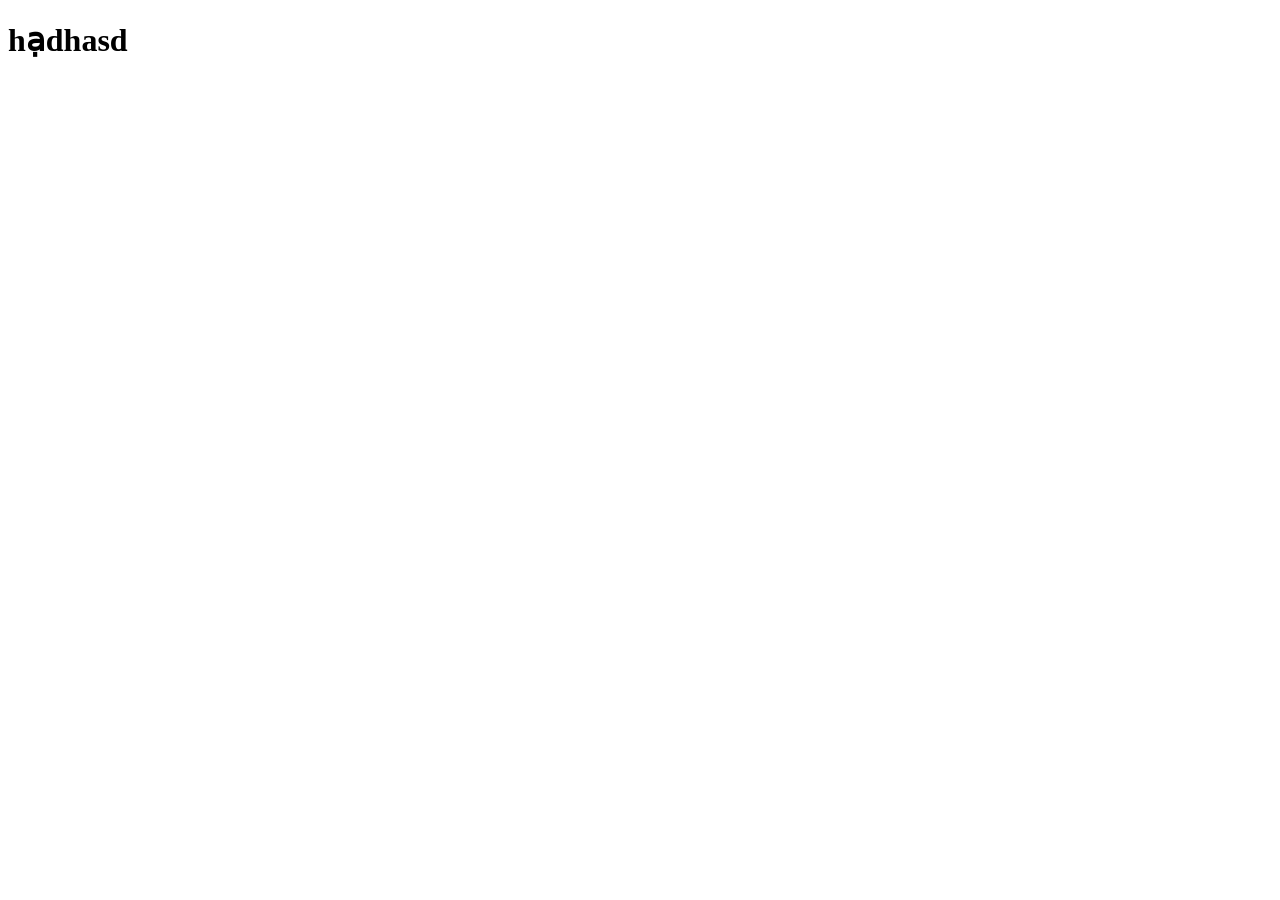
==== index.html @ e0538d57 "first commit" ====
<!DOCTYPE html>
<html lang="en">
<head>
    <meta charset="UTF-8">
    <meta name="viewport" content="width=device-width, initial-scale=1.0">
    <link rel="icon" type="image/x-icon" href="/favicon.ico">
    <link rel="stylesheet" href="style.css">
    <title>Quan caphe</title>
</head>
<body>
    <h1>hạdhasd</h1>
</body>
</html>
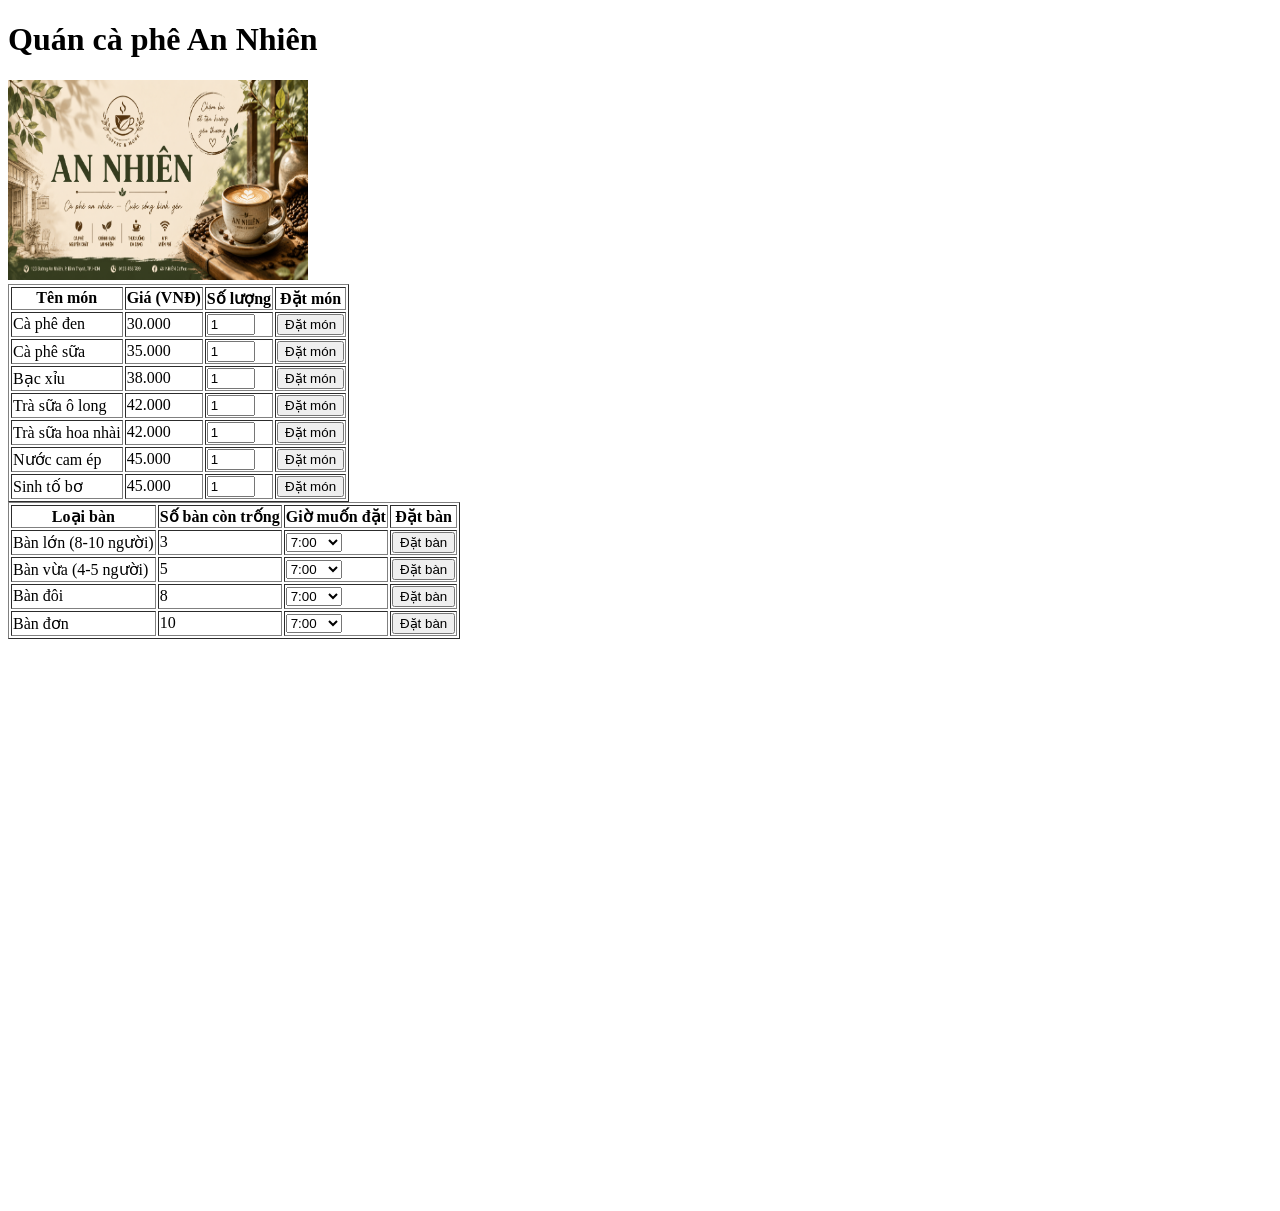
==== commit cd203eef: "ui quan" ====
--- a/index.html
+++ b/index.html
@@ -4,10 +4,179 @@
     <meta charset="UTF-8">
     <meta name="viewport" content="width=device-width, initial-scale=1.0">
     <link rel="icon" type="image/x-icon" href="/favicon.ico">
-    <link rel="stylesheet" href="style.css">
+    <link rel="stylesheet" href="./style/style.css"> 
     <title>Quan caphe</title>
 </head>
 <body>
-    <h1>hạdhasd</h1>
+    <h1>Quán cà phê An Nhiên</h1>
+    <img src="./images/ChatGPT Image 00_22_15 13 thg 7, 2026.png" alt="Banner quán An Nhiên" width="300" height="200">
+    <table border="1">
+  <thead>
+    <tr>
+      <th>Tên món</th>
+      <th>Giá (VNĐ)</th>
+      <th>Số lượng</th>
+      <th>Đặt món</th>
+    </tr>
+  </thead>
+  <tbody>
+    <tr>
+      <td>Cà phê đen</td>
+      <td>30.000</td>
+      <td><input type="number" name="soluong" min="1" max="99" value="1"></td>
+      <td><button type="button">Đặt món</button></td>
+    </tr>
+    <tr>
+      <td>Cà phê sữa</td>
+      <td>35.000</td>
+      <td><input type="number" name="soluong" min="1" max="99" value="1"></td>
+      <td><button type="button">Đặt món</button></td>
+    </tr>
+    <tr>
+      <td>Bạc xỉu</td>
+      <td>38.000</td>
+      <td><input type="number" name="soluong" min="1" max="99" value="1"></td>
+      <td><button type="button">Đặt món</button></td>
+    </tr>
+    <tr>
+      <td>Trà sữa ô long</td>
+      <td>42.000</td>
+      <td><input type="number" name="soluong" min="1" max="99" value="1"></td>
+      <td><button type="button">Đặt món</button></td>
+    </tr>
+    <tr>
+      <td>Trà sữa hoa nhài</td>
+      <td>42.000</td>
+      <td><input type="number" name="soluong" min="1" max="99" value="1"></td>
+      <td><button type="button">Đặt món</button></td>
+    </tr>
+    <tr>
+      <td>Nước cam ép</td>
+      <td>45.000</td>
+      <td><input type="number" name="soluong" min="1" max="99" value="1"></td>
+      <td><button type="button">Đặt món</button</td>
+    </tr>
+    <tr>
+      <td>Sinh tố bơ</td>
+      <td>45.000</td>
+      <td><input type="number" name="soluong" min="1" max="99" value="1"></td>
+      <td><button type="button">Đặt món</button></td>
+    </tr>
+  </tbody>
+</table>
+    <table border="1">
+  <thead>
+    <tr>
+      <th>Loại bàn</th>
+      <th>Số bàn còn trống</th>
+      <th>Giờ muốn đặt</th>
+      <th>Đặt bàn</th>
+    </tr>
+  </thead>
+  <tbody>
+    <tr>
+      <td>Bàn lớn (8-10 người)</td>
+      <td>3</td>
+      <td>
+        <select name="gio_ban_lon">
+          <option value="7:00">7:00</option>
+          <option value="8:00">8:00</option>
+          <option value="9:00">9:00</option>
+          <option value="10:00">10:00</option>
+          <option value="11:00">11:00</option>
+          <option value="12:00">12:00</option>
+          <option value="13:00">13:00</option>
+          <option value="14:00">14:00</option>
+          <option value="15:00">15:00</option>
+          <option value="16:00">16:00</option>
+          <option value="17:00">17:00</option>
+          <option value="18:00">18:00</option>
+          <option value="19:00">19:00</option>
+          <option value="20:00">20:00</option>
+        </select>
+      </td>
+      <td><button type="button">Đặt bàn</button></td>
+    </tr>
+    <tr>
+      <td>Bàn vừa (4-5 người)</td>
+      <td>5</td>
+      <td>
+        <select name="gio_ban_vua">
+          <option value="7:00">7:00</option>
+          <option value="8:00">8:00</option>
+          <option value="9:00">9:00</option>
+          <option value="10:00">10:00</option>
+          <option value="11:00">11:00</option>
+          <option value="12:00">12:00</option>
+          <option value="13:00">13:00</option>
+          <option value="14:00">14:00</option>
+          <option value="15:00">15:00</option>
+          <option value="16:00">16:00</option>
+          <option value="17:00">17:00</option>
+          <option value="18:00">18:00</option>
+          <option value="19:00">19:00</option>
+          <option value="20:00">20:00</option>
+        </select>
+      </td>
+      <td><button type="button">Đặt bàn</button></td>
+    </tr>
+    <tr>
+      <td>Bàn đôi</td>
+      <td>8</td>
+      <td>
+        <select name="gio_ban_doi">
+          <option value="7:00">7:00</option>
+          <option value="8:00">8:00</option>
+          <option value="9:00">9:00</option>
+          <option value="10:00">10:00</option>
+          <option value="11:00">11:00</option>
+          <option value="12:00">12:00</option>
+          <option value="13:00">13:00</option>
+          <option value="14:00">14:00</option>
+          <option value="15:00">15:00</option>
+          <option value="16:00">16:00</option>
+          <option value="17:00">17:00</option>
+          <option value="18:00">18:00</option>
+          <option value="19:00">19:00</option>
+          <option value="20:00">20:00</option>
+        </select>
+      </td>
+      <td><button type="button">Đặt bàn</button></td>
+    </tr>
+    <tr>
+      <td>Bàn đơn</td>
+      <td>10</td>
+      <td>
+        <select name="gio_ban_don">
+          <option value="7:00">7:00</option>
+          <option value="8:00">8:00</option>
+          <option value="9:00">9:00</option>
+          <option value="10:00">10:00</option>
+          <option value="11:00">11:00</option>
+          <option value="12:00">12:00</option>
+          <option value="13:00">13:00</option>
+          <option value="14:00">14:00</option>
+          <option value="15:00">15:00</option>
+          <option value="16:00">16:00</option>
+          <option value="17:00">17:00</option>
+          <option value="18:00">18:00</option>
+          <option value="19:00">19:00</option>
+          <option value="20:00">20:00</option>
+        </select>
+      </td>
+      <td><button type="button">Đặt bàn</button></td>
+    </tr>
+  </tbody>
+</table>
+<iframe 
+  width="315" 
+  height="560" 
+  src="https://www.youtube.com/embed/Jb8xDNSaRTg" 
+  title="Quán cà phê" 
+  frameborder="0" 
+  allow="accelerometer; autoplay; clipboard-write; encrypted-media; gyroscope; picture-in-picture; web-share" 
+  allowfullscreen>
+</iframe>
+<iframe src="https://www.google.com/maps/embed?pb=!1m18!1m12!1m3!1d3918.5155890202504!2d106.67592747480616!3d10.8483343578637!2m3!1f0!2f0!3f0!3m2!1i1024!2i768!4f13.1!3m3!1m2!1s0x317529e485fc9dc5%3A0x37df77ba4df3a7f4!2sThe%20Moods%20Coffee%20%26%20Tea%20Garden!5e0!3m2!1svi!2s!4v1783878378978!5m2!1svi!2s" width="600" height="450" style="border:0;" allowfullscreen="" loading="lazy" referrerpolicy="strict-origin-when-cross-origin"></iframe>
 </body>
 </html>
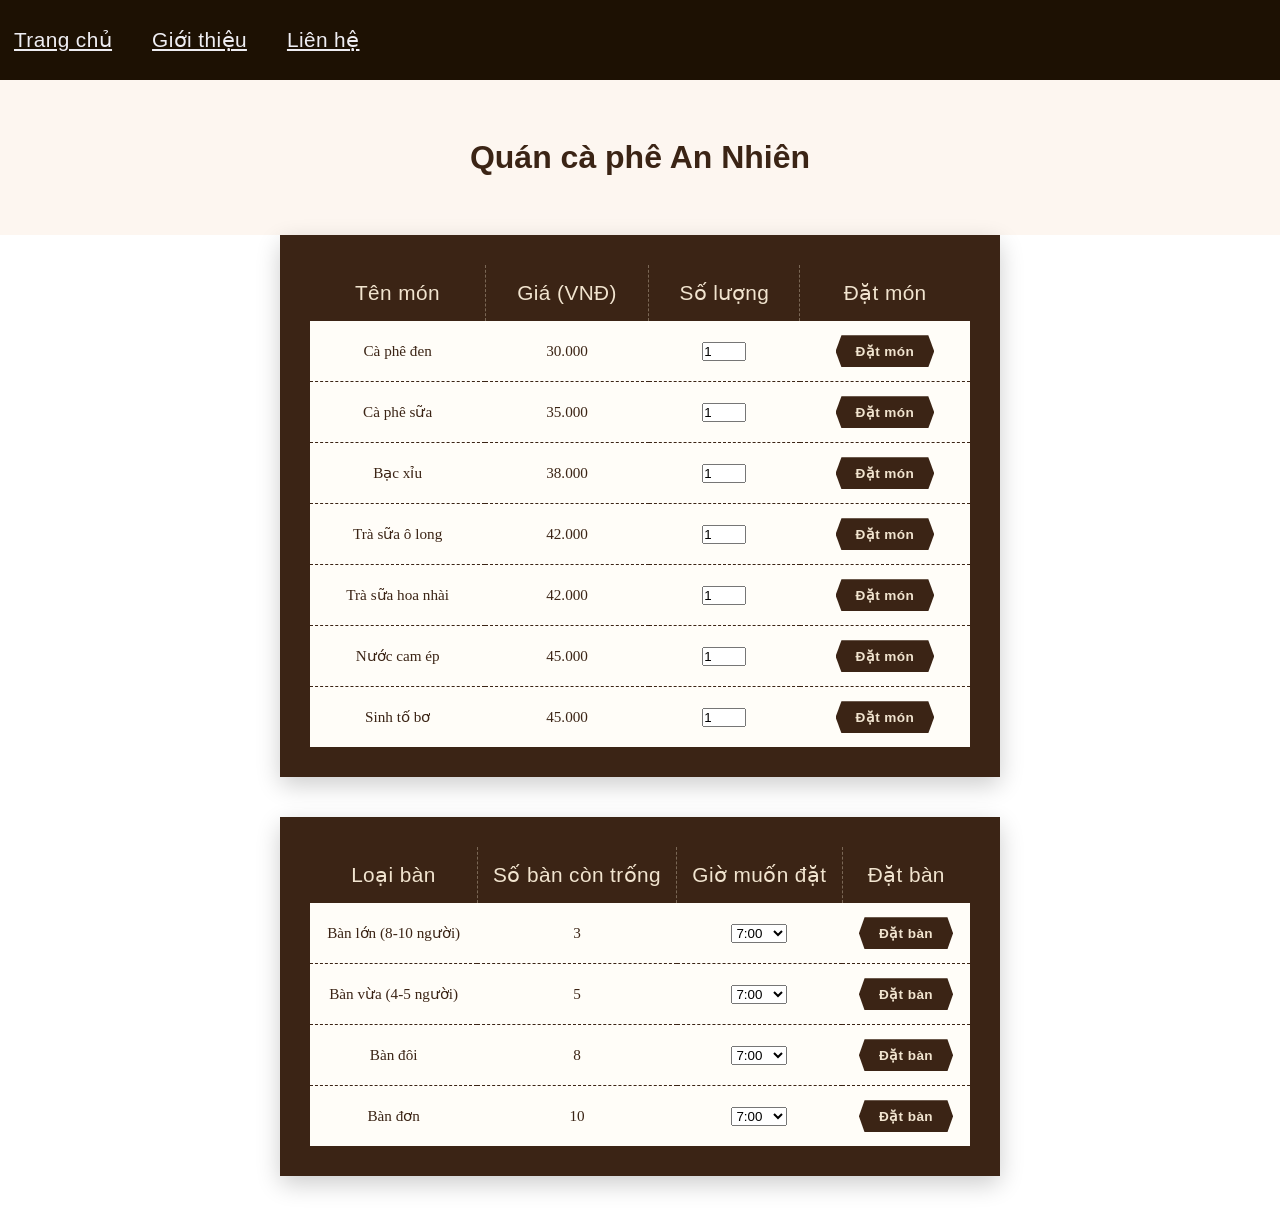
==== commit e46bf91f: "thay đổi giao diện web" ====
--- a/index.html
+++ b/index.html
@@ -5,12 +5,25 @@
     <meta name="viewport" content="width=device-width, initial-scale=1.0">
     <link rel="icon" type="image/x-icon" href="/favicon.ico">
     <link rel="stylesheet" href="./style/style.css"> 
+    <link rel="stylesheet" href="https://cdn.jsdelivr.net/npm/bootstrap-icons@1.13.1/font/bootstrap-icons.min.css">
     <title>Quan caphe</title>
 </head>
+ <header class="header">
+        <ul>
+            <li><a href="/images/ChatGPT Image 00_22_15 13 thg 7, 2026.png"> 
+                <i class="Trang chủ"></i>
+                Trang chủ</a></li>
+            <li><a href="https://www.youtube.com/embed/Jb8xDNSaRTg" target="_blank">
+                <i class="Giới thiệu"></i>
+                Giới thiệu</a></li>
+            <li><a href="lienhe.html">
+                <i class="Liên hệ"></i>
+                Liên hệ</a></li>
+        </ul>
+    </header>
 <body>
     <h1>Quán cà phê An Nhiên</h1>
-    <img src="./images/ChatGPT Image 00_22_15 13 thg 7, 2026.png" alt="Banner quán An Nhiên" width="300" height="200">
-    <table border="1">
+    <table class="table">
   <thead>
     <tr>
       <th>Tên món</th>
@@ -54,7 +67,7 @@
       <td>Nước cam ép</td>
       <td>45.000</td>
       <td><input type="number" name="soluong" min="1" max="99" value="1"></td>
-      <td><button type="button">Đặt món</button</td>
+      <td><button type="button">Đặt món</button></td>
     </tr>
     <tr>
       <td>Sinh tố bơ</td>
@@ -64,7 +77,7 @@
     </tr>
   </tbody>
 </table>
-    <table border="1">
+    <table class="table1">
   <thead>
     <tr>
       <th>Loại bàn</th>
@@ -168,15 +181,4 @@
     </tr>
   </tbody>
 </table>
-<iframe 
-  width="315" 
-  height="560" 
-  src="https://www.youtube.com/embed/Jb8xDNSaRTg" 
-  title="Quán cà phê" 
-  frameborder="0" 
-  allow="accelerometer; autoplay; clipboard-write; encrypted-media; gyroscope; picture-in-picture; web-share" 
-  allowfullscreen>
-</iframe>
-<iframe src="https://www.google.com/maps/embed?pb=!1m18!1m12!1m3!1d3918.5155890202504!2d106.67592747480616!3d10.8483343578637!2m3!1f0!2f0!3f0!3m2!1i1024!2i768!4f13.1!3m3!1m2!1s0x317529e485fc9dc5%3A0x37df77ba4df3a7f4!2sThe%20Moods%20Coffee%20%26%20Tea%20Garden!5e0!3m2!1svi!2s!4v1783878378978!5m2!1svi!2s" width="600" height="450" style="border:0;" allowfullscreen="" loading="lazy" referrerpolicy="strict-origin-when-cross-origin"></iframe>
-</body>
 </html>
--- a/style/style.css
+++ b/style/style.css
@@ -0,0 +1,100 @@
+* {
+    margin: 0;
+    padding: 0;
+    box-sizing: border-box;
+}
+body h1{
+    display: flex;
+    font-family: 'Be Vietnam Pro', sans-serif;
+    background-color: #fdf6f0;
+    color: #3b2415;
+    line-height: 3.6;
+    padding: 20px;
+    justify-content: center;
+}
+.header ul{
+   display: flex;
+   flex-direction: row;
+   background-color: #1d1103;
+   height: 80px;
+    align-items: center;
+  gap: 40px;
+  font-family: 'Be Vietnam Pro', sans-serif;
+  font-size: 1.3rem;
+  font-weight: 400;
+  letter-spacing: 0.02em;
+  padding: 16px 14px;
+}
+li {
+    list-style: none;
+}
+a {
+    color: rgb(239, 238, 243);
+}
+
+.table {
+  width: 100%;
+  max-width: 720px;
+  border-collapse: collapse;
+  background: rgba(255,248,235,0.35);
+  border: 30px solid #3b2415;
+  border-radius: 6px;
+  box-shadow: 0 8px 24px rgba(0,0,0,0.2);
+  margin: 0 auto 40px
+}
+.table1 {
+  width: 100%;
+  max-width: 720px;
+  border-collapse: collapse;
+  background: rgba(255,248,235,0.35);
+  border: 30px solid #3b2415;
+  border-radius: 6px;
+  box-shadow: 0 8px 24px rgba(0,0,0,0.2);
+  margin: 0 auto 40px
+}
+thead th {
+  background: #3b2415;
+  color: #f1e4cf;
+  font-family: 'Be Vietnam Pro', sans-serif;
+  font-size: 1.3rem;
+  font-weight: 400;
+  letter-spacing: 0.02em;
+  padding: 16px 14px;
+  text-align: center;
+  border-right: 1px dashed rgba(241,228,207,0.35);
+   border-collapse: collapse;
+  
+}
+thead th:last-child {
+  border-right: none;
+}
+tbody td {
+  padding: 14px 16px;
+  border-bottom: 1px dashed #3b2415;
+  text-align: center;
+  vertical-align: middle;
+  font-size: 0.95rem;
+  color: #3b2415;
+  
+}
+ 
+button {
+  padding: 8px 20px;
+  background: #3b2415;
+  color: #f1e4cf;
+  border: none;
+  font-family: 'Be Vietnam Pro', sans-serif;
+  font-weight: 600;
+  font-size: 0.85rem;
+  letter-spacing: 0.03em;
+  cursor: pointer;
+  clip-path: polygon(6% 0%, 94% 0%, 100% 50%, 94% 100%, 6% 100%, 0% 50%);
+  transition: background 0.2s ease, transform 0.15s ease;
+}
+button:hover {
+  background: #6b3f1d;
+  transform: translateY(-1px);
+}
+button:active {
+  transform: translateY(0);
+}
